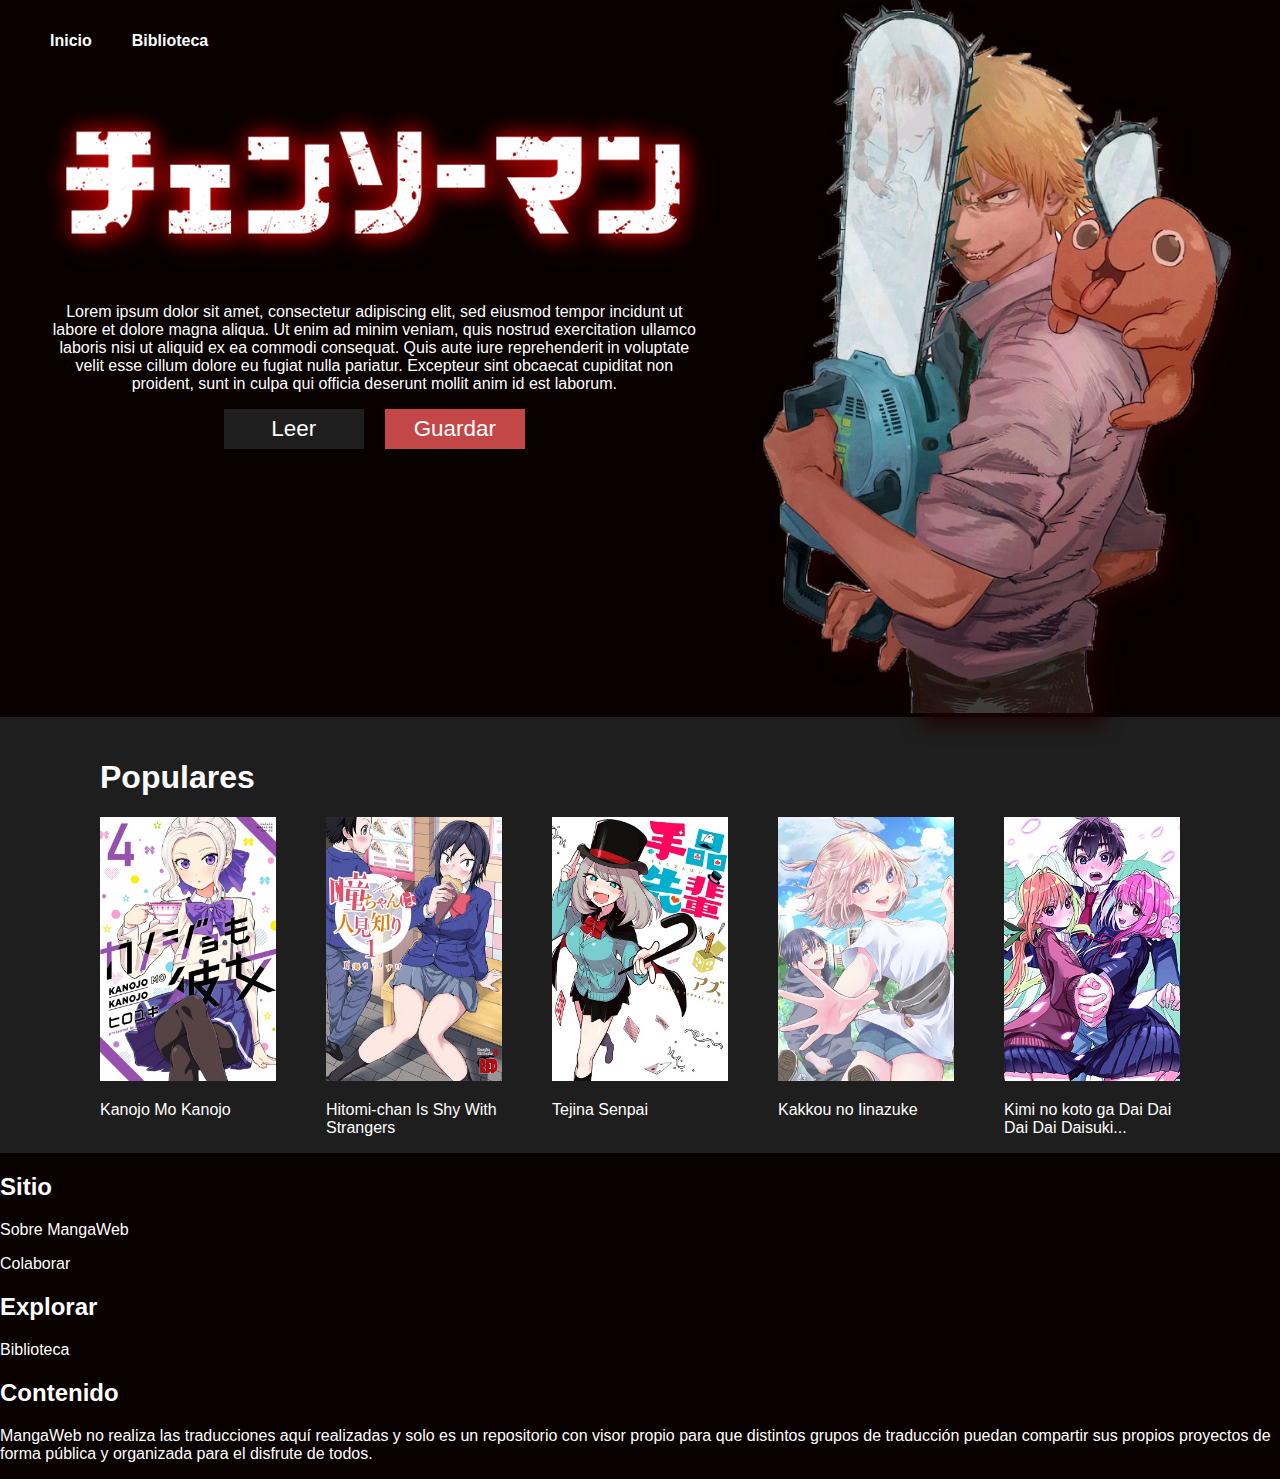
==== index.html @ 17c75656 "Primer commit" ====
<!DOCTYPE html>
<html lang="es">

<head>
    <meta charset="UTF-8">
    <meta http-equiv="X-UA-Compatible" content="IE=edge">
    <meta name="viewport" content="width=device-width, initial-scale=1.0">
    <link rel="stylesheet" href="./styles/general.css" type="text/css" media="all" />
    <link rel="stylesheet" href="./styles/index.css" type="text/css" />

    <title> Manga Web</title>
</head>

<body>
    <header class="header">
        <img />
        <nav class="nav">
            <ul>
                <li>
                    <p><strong>Inicio</strong></p>
                </li>
                <li>
                    <p><strong>Biblioteca</strong></p>
                </li>
            </ul>
        </nav>
    </header>

    <section class="principal">
        <section class="principal_recomend sidebar">
            <div class="recomend_info">
                <div class="recomend_info_title">
                    <img src="resources/images/Chainsaw_Man_Logo.png" />
                </div>
                <div class="recomend_info_description">
                    <p>
                        Lorem ipsum dolor sit amet, consectetur adipiscing elit, sed eiusmod tempor incidunt ut</br>
                        labore et dolore magna aliqua.
                        Ut enim ad minim veniam, quis nostrud exercitation ullamco</br> laboris nisi ut aliquid ex ea
                        commodi
                        consequat. Quis aute
                        iure reprehenderit in voluptate</br> velit esse cillum dolore eu fugiat nulla pariatur.
                        Excepteur
                        sint obcaecat cupiditat non</br>
                        proident, sunt in culpa qui officia deserunt mollit anim id est laborum.
                    </p>
                </div>
                <div class="recomend_info_buttons_action">
                    <button class="recomend_info_buttons_action_leer">Leer</button>
                    <button class="recomend_info_buttons_action_guardar">Guardar</button>
                </div>
            </div>
            <div class="recomend_img">
                <img src="resources/images/chaintrans.png" />
            </div>
        </section>
        <section class="principal_popular">
            <div class="principal_popular_titulo">
                <h1>Populares</h1>
            </div>
            <div class="principal_popular_content">
                <ul>
                    <li>
                        <section class="principal_popular_card">
                            <div class="card_img">
                                <img src="resources/images/Kanojo_Mo_Kanojo.jpg" />
                            </div>
                            <div class="card_description">
                                <p>Kanojo Mo Kanojo</p>
                            </div>
                        </section>
                    </li>
                    <li>
                        <section class="principal_popular_card">
                            <div class="card_img">
                                <img src="resources/images/Hitomi_Chan_Is_Shy_With_Stranger.jpg" />
                            </div>
                            <div class="card_description">
                                <p>Hitomi-chan Is Shy With Strangers</p>
                            </div>
                        </section>
                    </li>
                    <li>
                        <section class="principal_popular_card">
                            <div class="card_img">
                                <img src="resources/images/Tejina_Senpai.jpg" />
                            </div>
                            <div class="card_description">
                                <p>Tejina Senpai</p>
                            </div>
                        </section>
                    </li>
                    <li>
                        <section class="principal_popular_card">
                            <div class="card_img">
                                <img src="resources/images/Kakkou_no_Iinazuke.jpg" />
                            </div>
                            <div class="card_description">
                                <p>Kakkou no Iinazuke</p>
                            </div>
                        </section>
                    </li>
                    <li>
                        <section class="principal_popular_card">
                            <div class="card_img">
                                <img
                                    src="resources/images/Kimi_no_koto_ga_Dai_Dai_Dai_Dai_Daisuki_na_100-nin_no_Kanojo.jpg" />
                            </div>
                            <div class="card_description">
                                <p>Kimi no koto ga Dai Dai Dai Dai Daisuki...</p>
                            </div>
                        </section>
                    </li>
                </ul>
            </div>
        </section>
    </section>

    <footer class="footer">
        <section class="footer_group">
            <div class="footer_group_site">
                <ul class="">
                    <li>
                        <h2>Sitio</h2>
                    </li>
                    <li>
                        <p>Sobre MangaWeb</p>
                    </li>
                    <li>
                        <p>Colaborar</p>
                    </li>
                </ul>
            </div>
            <div class="footer_group_explorer">
                <ul class="">
                    <li>
                        <h2>Explorar</h2>
                    </li>
                    <li>
                        <p>Biblioteca</p>
                    </li>
                </ul>
            </div>
            <div class="footer_group_content">
                <ul class="">
                    <li>
                        <h2>Contenido</h2>
                    </li>
                    <li>
                        <p>MangaWeb no realiza las traducciones aquí realizadas y solo es un repositorio con visor
                            propio para que distintos grupos
                            de traducción puedan compartir sus propios proyectos de forma pública y organizada para el
                            disfrute de todos.</p>
                    </li>
                </ul>
            </div>
        </section>
    </footer>

</body>

</html>
---- styles/general.css ----
body {
    background-color: #090000;
    padding: 0;
    margin: 0;
}

ul {
    padding: 0;
    list-style: none;
}

p,
h1,
h2,
h3,
h4,
li,
span {
    color: #FFFFFF;
    font-family: 'Segoe UI',
        Tahoma,
        Geneva,
        Verdana,
        sans-serif;
}

p {
    font-size: 1rem;
}

h1 {
    font-size: 2rem;
}

img {
    width: 100%;
}
---- styles/index.css ----
.header {
    display: flex;
    padding: 0 50px 0 50px;
}

.header img {
    width: auto;
}

.nav ul {
    display: flex;
    flex-direction: row;
    flex-wrap: nowrap;
    align-content: center;
    align-items: center;
    gap: 40px;
}

.principal_recomend {
    display: grid;
    grid-template-columns: 2fr 1.5fr;
    align-items: start;
    justify-items: center;
    padding: 0 20px 0 20px;
}

.recomend_img {
    margin-top: -120px;
}

.recomend_info {
    display: flex;
    flex-direction: column;
    align-items: center;
    align-content: center;
    justify-content: center;
}

.recomend_info_title img {
    filter: drop-shadow(12px 10px 4px #290000);
}

.recomend_img img {
    filter: drop-shadow(10px 10px 10px #1c0101);
}

.recomend_info_description {
    text-align: center;
}

.recomend_info_buttons_action {
    display: flex;
    gap: 21px;
}

.recomend_info_buttons_action_leer {
    color: white;
    font-size: 1.4rem;
    background: #1F1E1E;
    width: 140px;
    height: 40px;
    border: none;
}

.recomend_info_buttons_action_guardar {
    color: white;
    font-size: 1.4rem;
    background: #C34747;
    width: 140px;
    height: 40px;
    border: none;
}

.principal_popular {
    background-color: #1F1E1E;
    padding: 20px 100px 0 100px;
}

.principal_popular_content ul {
    display: grid;
    grid-template-columns: repeat(auto-fill, minmax(150px, 1fr));
    grid-auto-rows: minmax(160px, auto);
    gap: 50px;
}

@media screen and (max-width: 540px) {
    .header {
        justify-content: center;
    }

    .principal_recomend {
        grid-template-columns: 1fr;
    }

    .recomend_img {
        margin-top: 0;
    }

    .principal_popular {
        padding: 20px 20px 0 20px;
    }

    .principal_popular_content ul {
        grid-template-columns: repeat(auto-fill, minmax(100px, 1fr));
    }
}
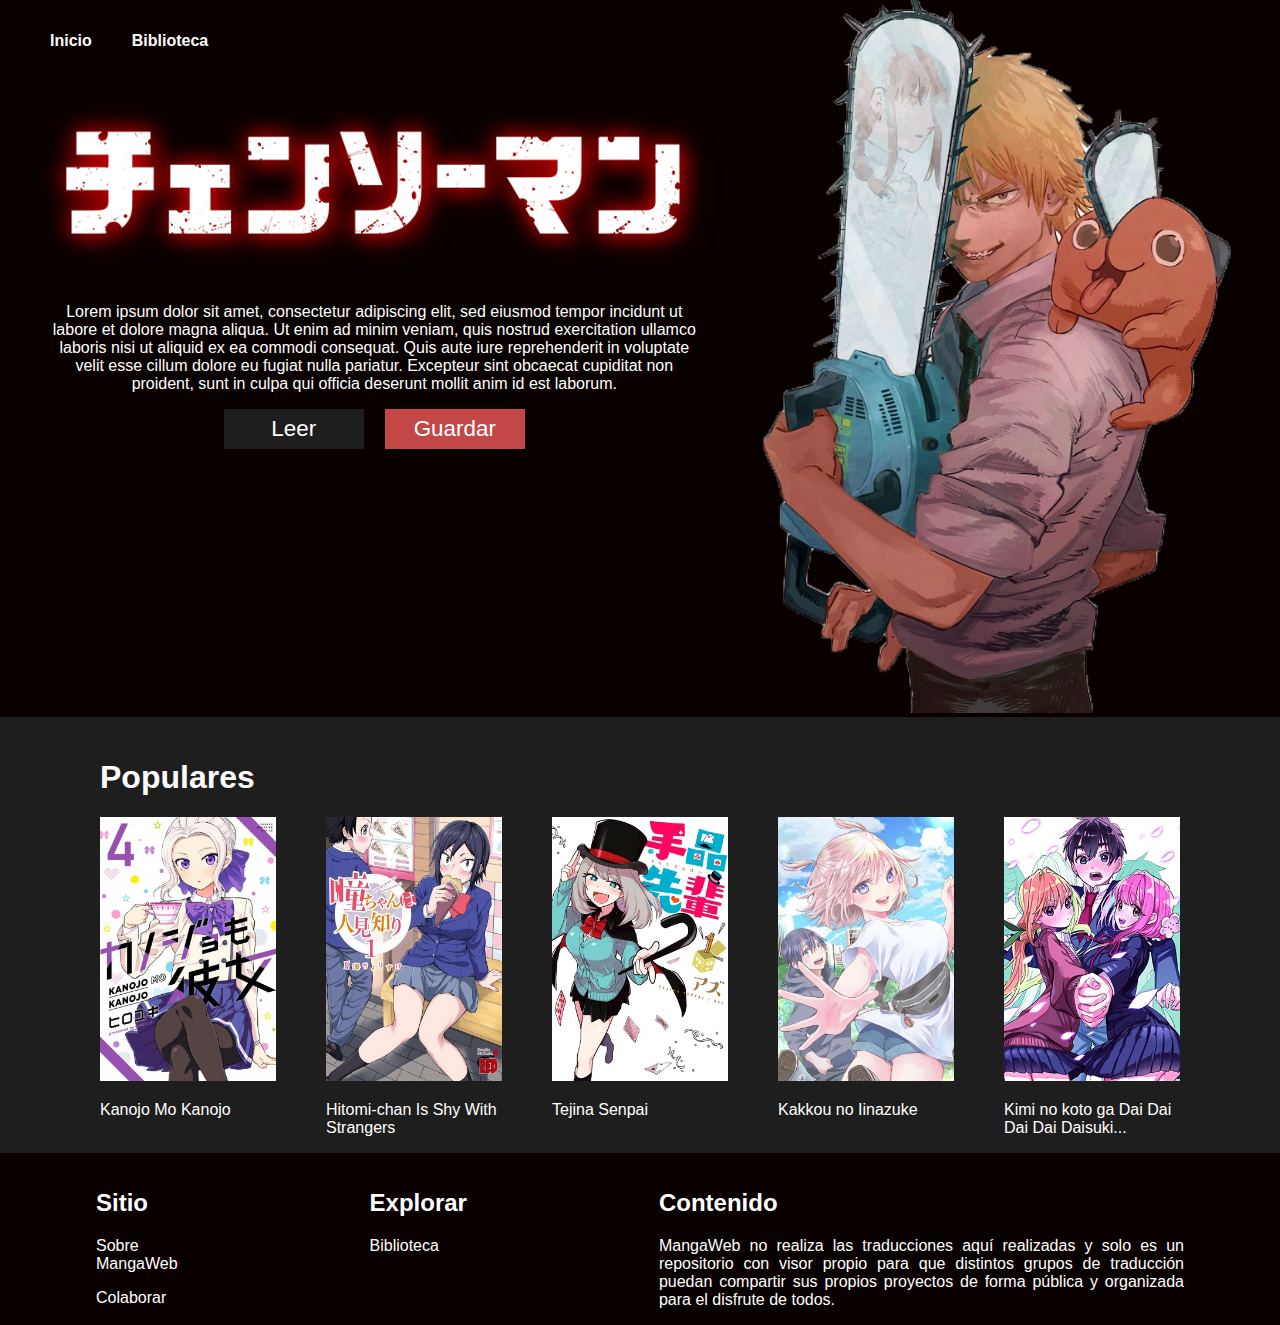
==== commit fd1fbad4: "Manga page implementation" ====
--- a/index.html
+++ b/index.html
@@ -5,10 +5,10 @@
     <meta charset="UTF-8">
     <meta http-equiv="X-UA-Compatible" content="IE=edge">
     <meta name="viewport" content="width=device-width, initial-scale=1.0">
-    <link rel="stylesheet" href="./styles/general.css" type="text/css" media="all" />
-    <link rel="stylesheet" href="./styles/index.css" type="text/css" />
+    <link rel="stylesheet" href="../styles/general.css" type="text/css" media="all" />
+    <link rel="stylesheet" href="../styles/index.css" type="text/css" />
 
-    <title> Manga Web</title>
+    <title> 😎 Manga Web</title>
 </head>
 
 <body>
--- a/styles/index.css
+++ b/styles/index.css
@@ -40,10 +40,6 @@
     filter: drop-shadow(12px 10px 4px #290000);
 }
 
-.recomend_img img {
-    filter: drop-shadow(10px 10px 10px #1c0101);
-}
-
 .recomend_info_description {
     text-align: center;
 }
@@ -83,6 +79,19 @@
     gap: 50px;
 }
 
+.footer_group {
+    display: flex;
+    gap: 12em;
+    flex-direction: row;
+    align-content: center;
+    justify-content: flex-start;
+    padding: 0px 6em 0 6em;
+}
+
+.footer_group_content ul li p {
+    text-align: justify;
+}
+
 @media screen and (max-width: 540px) {
     .header {
         justify-content: center;
@@ -103,4 +112,13 @@
     .principal_popular_content ul {
         grid-template-columns: repeat(auto-fill, minmax(100px, 1fr));
     }
+
+    .footer_group {
+        display: grid;
+        gap: 1em;
+        flex-direction: row;
+        align-content: center;
+        justify-content: flex-start;
+        padding: 0 30px 0 30px;
+    }
 }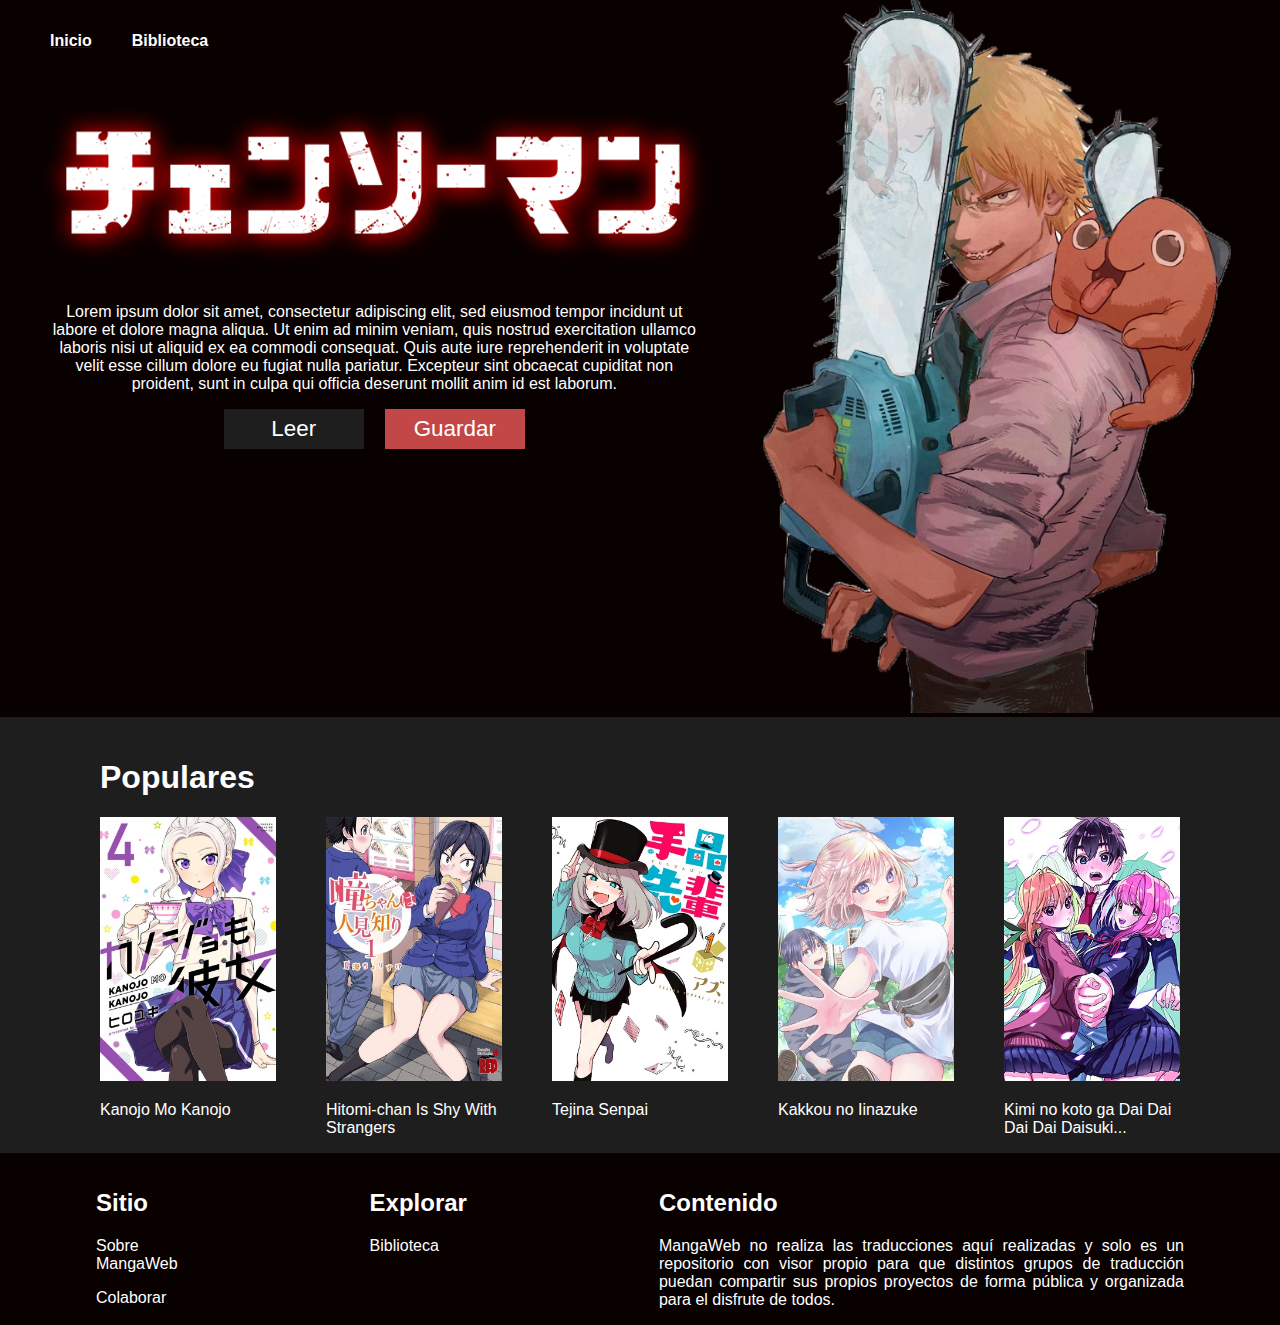
==== commit 276caf43: "add href in header" ====
--- a/index.html
+++ b/index.html
@@ -5,8 +5,8 @@
     <meta charset="UTF-8">
     <meta http-equiv="X-UA-Compatible" content="IE=edge">
     <meta name="viewport" content="width=device-width, initial-scale=1.0">
-    <link rel="stylesheet" href="../styles/general.css" type="text/css" media="all" />
-    <link rel="stylesheet" href="../styles/index.css" type="text/css" />
+    <link rel="stylesheet" href="/styles/general.css" type="text/css" media="all" />
+    <link rel="stylesheet" href="/styles/index.css" type="text/css" />
 
     <title> 😎 Manga Web</title>
 </head>
@@ -17,10 +17,14 @@
         <nav class="nav">
             <ul>
                 <li>
-                    <p><strong>Inicio</strong></p>
+                    <a href="/">
+                        <p><strong>Inicio</strong></p>
+                    </a>
                 </li>
                 <li>
-                    <p><strong>Biblioteca</strong></p>
+                    <a href="/pages/biblioteca.html">
+                        <p><strong>Biblioteca</strong></p>
+                    </a>
                 </li>
             </ul>
         </nav>
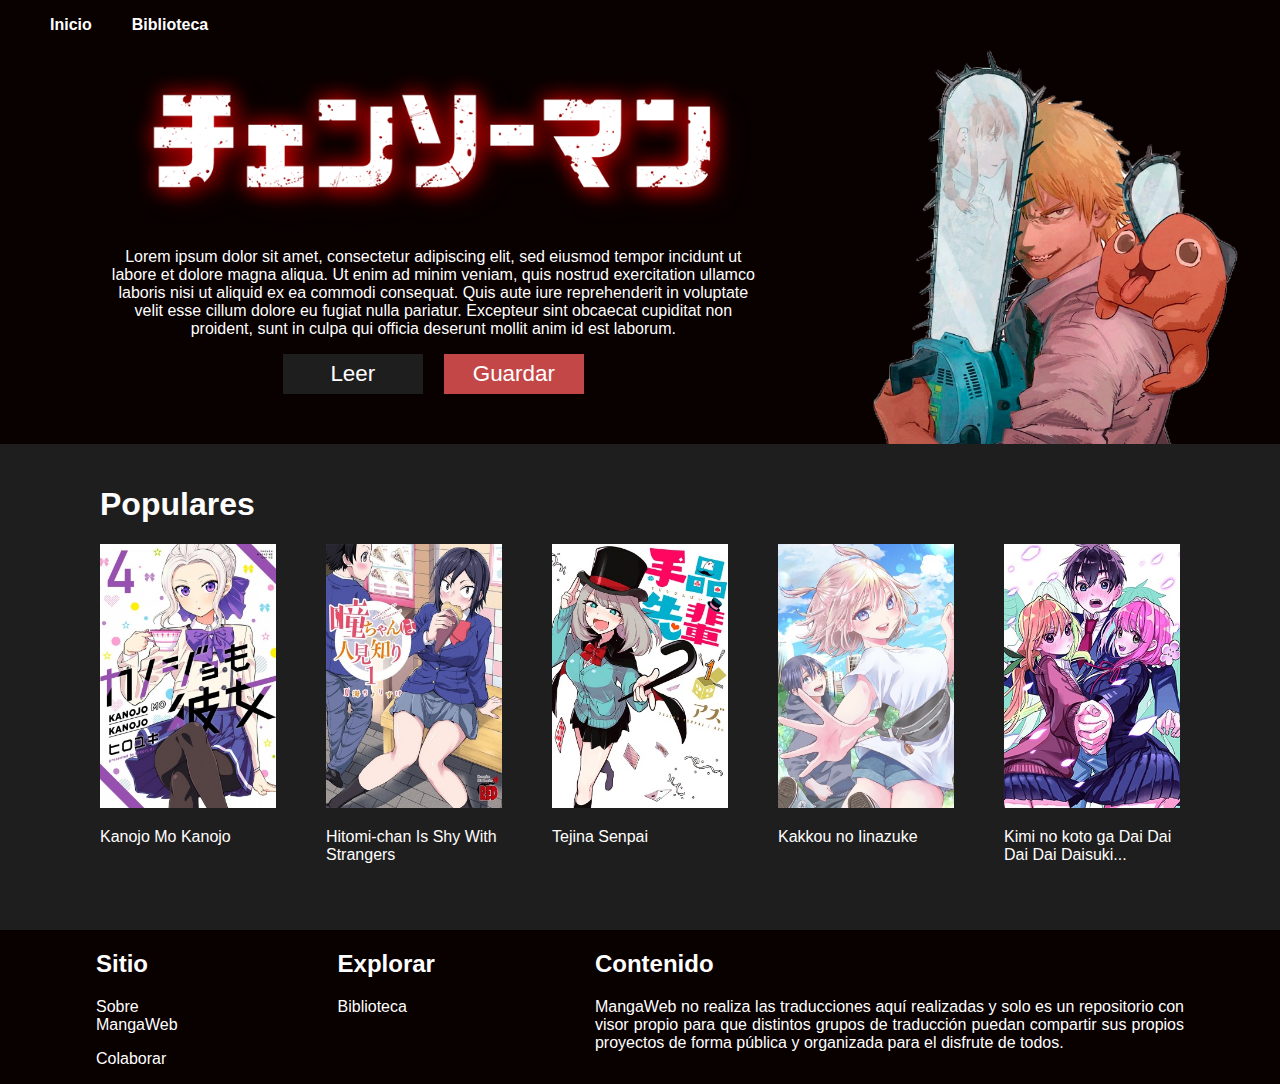
==== commit 1c805dd1: "fix csss" ====
--- a/index.html
+++ b/index.html
@@ -5,8 +5,8 @@
     <meta charset="UTF-8">
     <meta http-equiv="X-UA-Compatible" content="IE=edge">
     <meta name="viewport" content="width=device-width, initial-scale=1.0">
-    <link rel="stylesheet" href="/styles/general.css" type="text/css" media="all" />
-    <link rel="stylesheet" href="/styles/index.css" type="text/css" />
+    <link rel="stylesheet" href="./styles/general.css" type="text/css" media="all" />
+    <link rel="stylesheet" href="./styles/index.css" type="text/css" />
 
     <title> 😎 Manga Web</title>
 </head>
@@ -38,14 +38,14 @@
                 </div>
                 <div class="recomend_info_description">
                     <p>
-                        Lorem ipsum dolor sit amet, consectetur adipiscing elit, sed eiusmod tempor incidunt ut</br>
+                        Lorem ipsum dolor sit amet, consectetur adipiscing elit, sed eiusmod tempor incidunt ut
                         labore et dolore magna aliqua.
-                        Ut enim ad minim veniam, quis nostrud exercitation ullamco</br> laboris nisi ut aliquid ex ea
+                        Ut enim ad minim veniam, quis nostrud exercitation ullamco laboris nisi ut aliquid ex ea
                         commodi
                         consequat. Quis aute
-                        iure reprehenderit in voluptate</br> velit esse cillum dolore eu fugiat nulla pariatur.
+                        iure reprehenderit in voluptate velit esse cillum dolore eu fugiat nulla pariatur.
                         Excepteur
-                        sint obcaecat cupiditat non</br>
+                        sint obcaecat cupiditat non
                         proident, sunt in culpa qui officia deserunt mollit anim id est laborum.
                     </p>
                 </div>
@@ -55,7 +55,7 @@
                 </div>
             </div>
             <div class="recomend_img">
-                <img src="resources/images/chaintrans.png" />
+                <img alt="portada" src="resources/images/chaintrans-recortado.png" />
             </div>
         </section>
         <section class="principal_popular">
@@ -66,53 +66,63 @@
                 <ul>
                     <li>
                         <section class="principal_popular_card">
-                            <div class="card_img">
-                                <img src="resources/images/Kanojo_Mo_Kanojo.jpg" />
-                            </div>
-                            <div class="card_description">
-                                <p>Kanojo Mo Kanojo</p>
-                            </div>
+                            <a href="/pages/manga.html">
+                                <div class="card_img">
+                                    <img src="resources/images/Kanojo_Mo_Kanojo.jpg" />
+                                </div>
+                                <div class="card_description">
+                                    <p>Kanojo Mo Kanojo</p>
+                                </div>
+                            </a>
                         </section>
                     </li>
                     <li>
                         <section class="principal_popular_card">
-                            <div class="card_img">
-                                <img src="resources/images/Hitomi_Chan_Is_Shy_With_Stranger.jpg" />
-                            </div>
-                            <div class="card_description">
-                                <p>Hitomi-chan Is Shy With Strangers</p>
-                            </div>
+                            <a href="/pages/manga.html">
+                                <div class="card_img">
+                                    <img src="resources/images/Hitomi_Chan_Is_Shy_With_Stranger.jpg" />
+                                </div>
+                                <div class="card_description">
+                                    <p>Hitomi-chan Is Shy With Strangers</p>
+                                </div>
+                            </a>
                         </section>
                     </li>
                     <li>
                         <section class="principal_popular_card">
-                            <div class="card_img">
-                                <img src="resources/images/Tejina_Senpai.jpg" />
-                            </div>
-                            <div class="card_description">
-                                <p>Tejina Senpai</p>
-                            </div>
+                            <a href="/pages/manga.html">
+                                <div class="card_img">
+                                    <img src="resources/images/Tejina_Senpai.jpg" />
+                                </div>
+                                <div class="card_description">
+                                    <p>Tejina Senpai</p>
+                                </div>
+                            </a>
                         </section>
                     </li>
                     <li>
                         <section class="principal_popular_card">
-                            <div class="card_img">
-                                <img src="resources/images/Kakkou_no_Iinazuke.jpg" />
-                            </div>
-                            <div class="card_description">
-                                <p>Kakkou no Iinazuke</p>
-                            </div>
+                            <a href="/pages/manga.html">
+                                <div class="card_img">
+                                    <img src="resources/images/Kakkou_no_Iinazuke.jpg" />
+                                </div>
+                                <div class="card_description">
+                                    <p>Kakkou no Iinazuke</p>
+                                </div>
+                            </a>
                         </section>
                     </li>
                     <li>
                         <section class="principal_popular_card">
-                            <div class="card_img">
-                                <img
-                                    src="resources/images/Kimi_no_koto_ga_Dai_Dai_Dai_Dai_Daisuki_na_100-nin_no_Kanojo.jpg" />
-                            </div>
-                            <div class="card_description">
-                                <p>Kimi no koto ga Dai Dai Dai Dai Daisuki...</p>
-                            </div>
+                            <a href="/pages/manga.html">
+                                <div class="card_img">
+                                    <img
+                                        src="resources/images/Kimi_no_koto_ga_Dai_Dai_Dai_Dai_Daisuki_na_100-nin_no_Kanojo.jpg" />
+                                </div>
+                                <div class="card_description">
+                                    <p>Kimi no koto ga Dai Dai Dai Dai Daisuki...</p>
+                                </div>
+                            </a>
                         </section>
                     </li>
                 </ul>
--- a/styles/general.css
+++ b/styles/general.css
@@ -6,6 +6,7 @@
 
 ul {
     padding: 0;
+    margin: 0;
     list-style: none;
 }
 
@@ -34,4 +35,12 @@
 
 img {
     width: 100%;
+}
+
+button {
+    cursor: pointer;
+}
+
+a {
+    text-decoration: none;
 }--- a/styles/index.css
+++ b/styles/index.css
@@ -18,14 +18,24 @@
 
 .principal_recomend {
     display: grid;
-    grid-template-columns: 2fr 1.5fr;
-    align-items: start;
+    grid-template-columns: 2fr 1fr;
+    align-items: end;
     justify-items: center;
     padding: 0 20px 0 20px;
 }
 
+.recomend_info_title {
+    display: flex;
+    justify-content: center;
+}
+
 .recomend_img {
-    margin-top: -120px;
+    display: flex;
+    justify-content: center;
+}
+
+.recomend_img img {
+    width: 100%;
 }
 
 .recomend_info {
@@ -34,14 +44,20 @@
     align-items: center;
     align-content: center;
     justify-content: center;
+    padding-bottom: 50px;
 }
 
 .recomend_info_title img {
     filter: drop-shadow(12px 10px 4px #290000);
+    width: 80%;
 }
 
 .recomend_info_description {
     text-align: center;
+}
+
+.recomend_info_description p {
+    padding: 0 10%;
 }
 
 .recomend_info_buttons_action {
@@ -72,6 +88,10 @@
     padding: 20px 100px 0 100px;
 }
 
+.principal_popular_content {
+    padding-bottom: 50px;
+}
+
 .principal_popular_content ul {
     display: grid;
     grid-template-columns: repeat(auto-fill, minmax(150px, 1fr));
@@ -81,7 +101,8 @@
 
 .footer_group {
     display: flex;
-    gap: 12em;
+    flex-wrap: nowrap;
+    column-gap: 10em;
     flex-direction: row;
     align-content: center;
     justify-content: flex-start;
@@ -92,7 +113,7 @@
     text-align: justify;
 }
 
-@media screen and (max-width: 540px) {
+@media screen and (max-width: 768px) {
     .header {
         justify-content: center;
     }
@@ -103,6 +124,10 @@
 
     .recomend_img {
         margin-top: 0;
+    }
+
+    .recomend_img img {
+        width: 80%;
     }
 
     .principal_popular {
